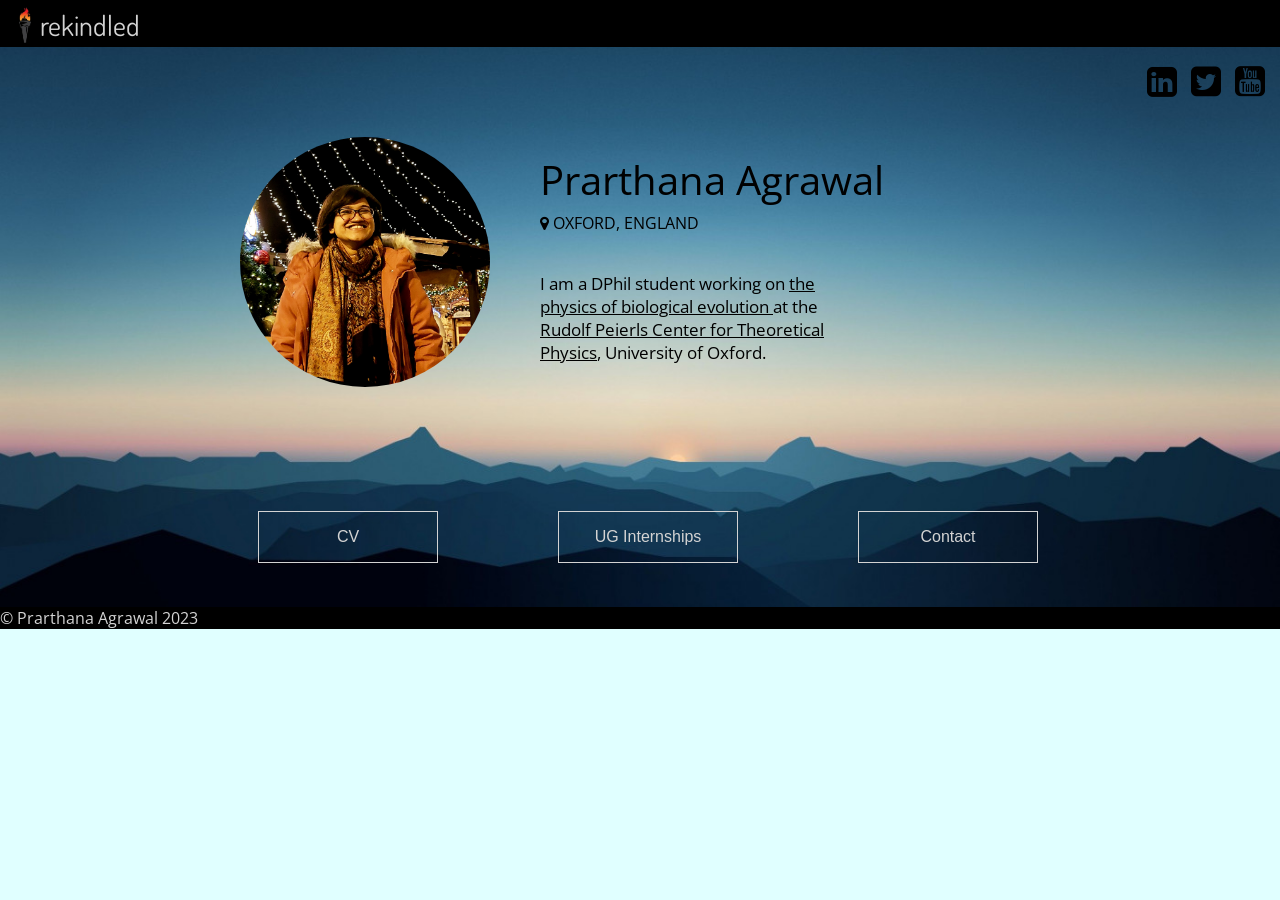
==== index.html @ c0a05fdb "Ready to publish version1" ====
<!doctype html>
<html lang="en">

<head>
	<meta charset="utf-8">
	<!--<meta name="viewport" content="width=device-width, initial-scale=1.0" charset="utf-8">-->
	<title> rekindled </title>
	<link rel="stylesheet" href="https://cdnjs.cloudflare.com/ajax/libs/font-awesome/4.7.0/css/font-awesome.min.css">
	<link rel="stylesheet" href="main-style.css">
</head>

<body>
	<!--Website name and Logo-->
	<div id="website-logo-container">
		<a href="index.html" target="_self">
		<img id="logo" src="torch.png">
		<p id="website-name">rekindled</p> </a>
	</div> 

	<!--Background-->
	<div id="background-container">

		<div id="image-title-container">
			<img src="lights_mypic.jpg" id="image">
			<p id="title"> Prarthana&nbsp;Agrawal</p>
			<p id="location"> <i class="fa fa-map-marker" aria-hidden="true"></i> Oxford, England </p>
			<p id="introtext"> I am a DPhil student working on <a style="color: black;" href="http://www-thphys.physics.ox.ac.uk/people/ArdLouis/research.shtml" target="_blank"> the physics of biological evolution </a> at the <a style="color: black;" href="https://www.physics.ox.ac.uk/research/subdepartment/rudolf-peierls-centre-theoretical-physics" target="_blank"> Rudolf Peierls Center for Theoretical Physics</a>, University&nbsp;of&nbsp;Oxford. </p>
		</div>

		<div id="social-media-container">
			<a id="social-media-button" href="https://www.linkedin.com/in/prarthana-agrawal-8930bb1aa/" target="_blank" title="prarthana-agrawal-8930bb1aa">
			<i class="fa fa-linkedin-square" style="color: black"></i></a>

			<a id="social-media-button" href="https://twitter.com/agrawalprayer" target="_blank" title="agrawalprayer">
			<i class="fa fa-twitter-square" style="color: black"></i></a>

			<a id="social-media-button" href="https://www.youtube.com/@thekroneckerdelta" target="_blank">
			<i class="fa fa-youtube-square" style="color: black"></i></a>
		</div>

		<div id="button-container">
			<a href="cv-page.html"> <button class="button" id="button-cv"> CV </button> </a> 
			<a href="internship-page.html"> <button class="button" id="button-internship"> UG Internships </button> </a>
			<a href="contact.html"> <button class="button" id="button-contact"> Contact </button> </a>
		</div>
	</div>

	<footer style="color:lightgray"> &copy; Prarthana Agrawal 2023 </footer>
</body>
</html>
---- main-style.css ----
*{
	box-sizing: border-box;
	padding: 0;
	margin: 0;
}

@font-face {
  font-family: OpenSans ;
  src: url(OpenSans-Regular.ttf);
  font-weight: bold;
}

@font-face {
  font-family: Dosis ;
  src: url('fonts/Dosis-Regular.ttf');
  font-weight: bold;
}

html, body
{
    width: 100%;
    height: 100%;
    margin: 0px;
    padding: 0px;
	background-color: lightcyan;
	color: black;
	font-family: OpenSans, helvetica, sans-serif;
	/*overflow-x: hidden;*/
	min-width: 1024px;
	/*width: 100%;*/
}

#website-logo-container{
	position: relative;
	top: 0px;
	/*background-color: orange;*/
	height: 47px;
	background-color: black;
}

#website-name{
	position: absolute;
	top: 0px;
	left: 40px;
	color: lightgray;
	padding-top: 7px;
	font-size: 28px;
	font-weight: bold;
	font-family: Dosis;
}

#logo{
	position: absolute;
	top: 0px;
	left: 0px;
	width: 50px;
	height: 50px;
}

#background-container{
	position: relative;
	top: 0px;
	background: url('bgimage.jpg');
	background-size: cover;
	background-position: center;
	height: 560px;
}

#image-title-container{
	/*background-color: lightgray;*/
	position: relative;
	top: 65px;
	left: 190px;
	/*height: 300px;*/
	width: 700px;
}


#image{
	width: 250px;
	height: 250px;
	position: absolute;
	top: 25px;
	left: 50px;
	border-radius: 50%;
}

#title{
	font-size: 40px;
	position: absolute;
	left: 350px;	
	top: 40px;
	width: 330px;
	/*background-color: orange;*/
	color: black;
}

#location{
	position: absolute;
	left: 350px;
	top: 100px;
	text-transform: uppercase;
	color: black;
}

#introtext{
	position: absolute;
	top: 160px;
	left: 350px;
	width: 330px;
	font-size: 17px;
	color: black;
	/*background-color: yellow;*/
}

#social-media-container{
	position: absolute;
	right: 15px;
	top: 5px;
	height: 60px;
	/*border: 1px solid blue;*/
}

#social-media-button{
	position: relative;
	margin-left: 5px;
	margin-right: 5px;
	font-size: 35px;
	left: 5px;
	top: 5px;
}

.button{
  border: lightgray 1px solid;
  color: lightgray;
  background: transparent;
  padding: 16px 32px;
  text-align: center;
  text-decoration: none;
  display: inline-block;
  font-size: 16px;
  margin: 4px 2px;
  transition-duration: 0.4s;
  cursor: pointer;
  border-radius: 0%;
  width: 180px;
}

.button:hover {
  color: white;
  background-color: black;
  opacity: 0.3;
  border: white 1px solid;
}

#button-container{
	position: absolute;
	bottom: 30px;
	/*border: 1px solid white;*/
	width: 800px;
	height: 70px;
	left: 20%;
}

#button-cv{
	position: absolute;
	left: 0px;
}

#button-internship{
	position: absolute;
  	left: 300px;
}

#button-contact{
	position: absolute;
  	left: 600px;
}

footer{
	background-color: black;
	color: lightgray;
}

.cvcontent{
	margin: 10px;
	border: 2px lightblue solid;
	padding: 40px;
	font-family: sans-serif;
	/*border: 1px white solid;*/
	position: relative;
	left: 0px;
	color: black;
}

.cvcontent h2{
	margin-bottom: 20px;
	margin-top: 40px;
}

.cvcontent>table, .cvcontent>tr, .cvcontent>td{
	text-align: left;
	border: 0px;
	border-collapse: separate;
	border-spacing: 40px 15px;
	/*margin-right: auto;
	margin-left: auto;*/
}

.cvcontent td.date{
	text-align:center;
	vertical-align: top;
	border: 0px;
	border-style: none;
	border-color:lightgray;
}

a:link {
  text-decoration: underline;
  background-color: none;
  border: 0px solid blue;
  color: black;
  display: inline;
  width: 200px;
  text-align: center;
  margin-bottom: 1px;
}

a:visited {
  text-decoration: underline;
  background-color: none;
  border: 0px solid blue;
  color: brown;
  display: inline;
  width: 200px;
  text-align: center;
  margin-bottom: 1px;
}

a:hover, a:active {
  background-color: none;
  color: steelblue;
}

.spacer{
	height: 20px;
}

#CV-heading{
	/*background-color: white;*/
	background-image: url('bgimage.jpg');
	background-size: cover;
	background-position: bottom;
	height: 300px;
	color: lightgray;
	text-align: center;
	border: 0px lightblue solid;
	margin: 0px;
	padding-top: 120px;
}

.internship table, .internship tr, .internship td{
	text-align: left;
	border: 1px solid black;
	border-collapse: collapse;
	border-spacing: 10px 15px;
	padding: 10px;
	margin-left: 10px;
	margin-right: 10px;
	margin-bottom: 30px;
	margin-top: 10px;
	/*width: 1200px;*/
}

.internship tr:nth-child(even){
	background-color: lightblue;
	opacity:1;
}

.internship thead>tr{
	text-align: center; 
	background-color: lightgray; 
	height:40px;  
	font-size: 16px;
	color: black;
	font-family: arial;
}

#internship-heading{
	background-image: url('bgimage.jpg');
	background-size: cover;
	background-position: bottom;
	height: 300px;
	color: lightgray;
	text-align: center;
	border: 0px lightblue solid;
	margin: 0px;
	padding-top: 120px;

	/*position: relative;
	top: 20px;
	height: 80px;
	background-color: white;
	padding-top: 20px ;
	padding-bottom: 20px;
	margin-bottom: 10px;
	border: 2px solid lightblue;
	color: teal;
	font-family: arial;
	text-align: center;
	margin-right: 10px;
	margin-left: 10px;
	margin-top: auto;
	margin-bottom: auto;*/
	/*width: 1200px;*/
}

#internship-footer{
	position: fixed;
	text-align: center;
    bottom: 0px ;
    width: 100%;
    height: 22px; 
    background: lightgray ;
    opacity: 1.0;
}

#back-to-top{
	margin: 0px;
	float: left;
}

#last-updated{
	float: right;
}

#internship-add-rsc{
	margin-left: 20px;
	padding: 10px;
	margin-bottom: 10px;
}
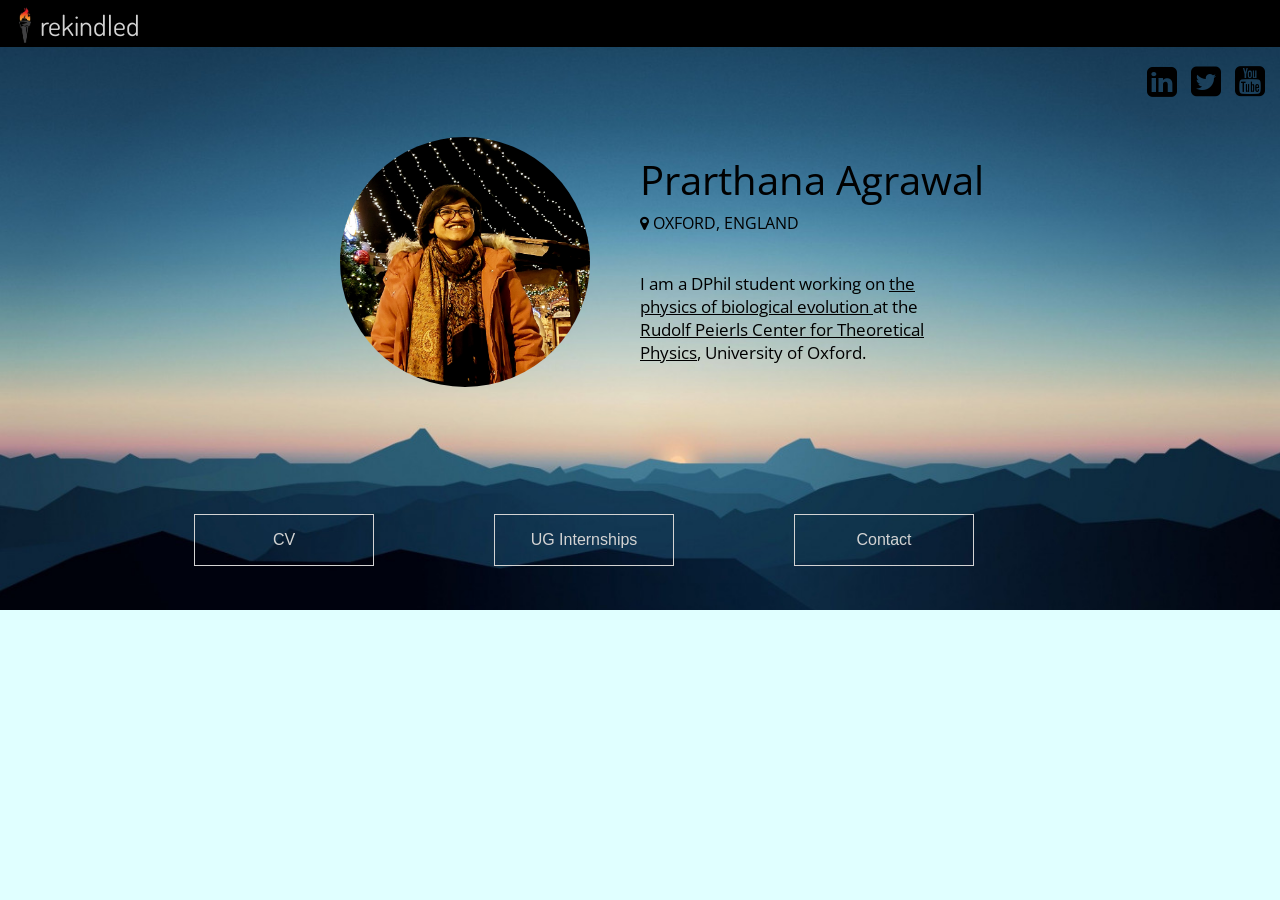
==== commit 7e0a9169: "contact page updated" ====
--- a/index.html
+++ b/index.html
@@ -45,6 +45,6 @@
 		</div>
 	</div>
 
-	<footer style="color:lightgray"> &copy; Prarthana Agrawal 2023 </footer>
+	<!--<footer style="color:lightgray"> &copy; Prarthana Agrawal 2023 </footer>-->
 </body>
 </html>
--- a/main-style.css
+++ b/main-style.css
@@ -26,8 +26,11 @@
 	color: black;
 	font-family: OpenSans, helvetica, sans-serif;
 	/*overflow-x: hidden;*/
-	min-width: 1024px;
 	/*width: 100%;*/
+}
+
+body{
+	min-width: fit-content !important;
 }
 
 #website-logo-container{
@@ -63,14 +66,15 @@
 	background: url('bgimage.jpg');
 	background-size: cover;
 	background-position: center;
-	height: 560px;
+	height: 563px;
 }
 
 #image-title-container{
 	/*background-color: lightgray;*/
 	position: relative;
 	top: 65px;
-	left: 190px;
+	margin-left: auto;
+	margin-right: auto;
 	/*height: 300px;*/
 	width: 700px;
 }
@@ -159,7 +163,7 @@
 	/*border: 1px solid white;*/
 	width: 800px;
 	height: 70px;
-	left: 20%;
+	left: 15%;
 }
 
 #button-cv{
@@ -265,8 +269,8 @@
 	border-collapse: collapse;
 	border-spacing: 10px 15px;
 	padding: 10px;
-	margin-left: 10px;
-	margin-right: 10px;
+	margin-left: auto;
+	margin-right: auto;
 	margin-bottom: 30px;
 	margin-top: 10px;
 	/*width: 1200px;*/
@@ -289,6 +293,7 @@
 #internship-heading{
 	background-image: url('bgimage.jpg');
 	background-size: cover;
+	width: 100%;
 	background-position: bottom;
 	height: 300px;
 	color: lightgray;
@@ -320,22 +325,24 @@
 	text-align: center;
     bottom: 0px ;
     width: 100%;
-    height: 22px; 
+    height: 30px; 
     background: lightgray ;
     opacity: 1.0;
 }
 
 #back-to-top{
-	margin: 0px;
 	float: left;
+	color: steelblue;
+	padding-top: 3px;
 }
 
 #last-updated{
 	float: right;
+	padding-top: 12px;
 }
 
 #internship-add-rsc{
-	margin-left: 20px;
-	padding: 10px;
-	margin-bottom: 10px;
+	margin-left: 30px;
+	margin-bottom: 40px;
+	padding-left: 15px;
 }
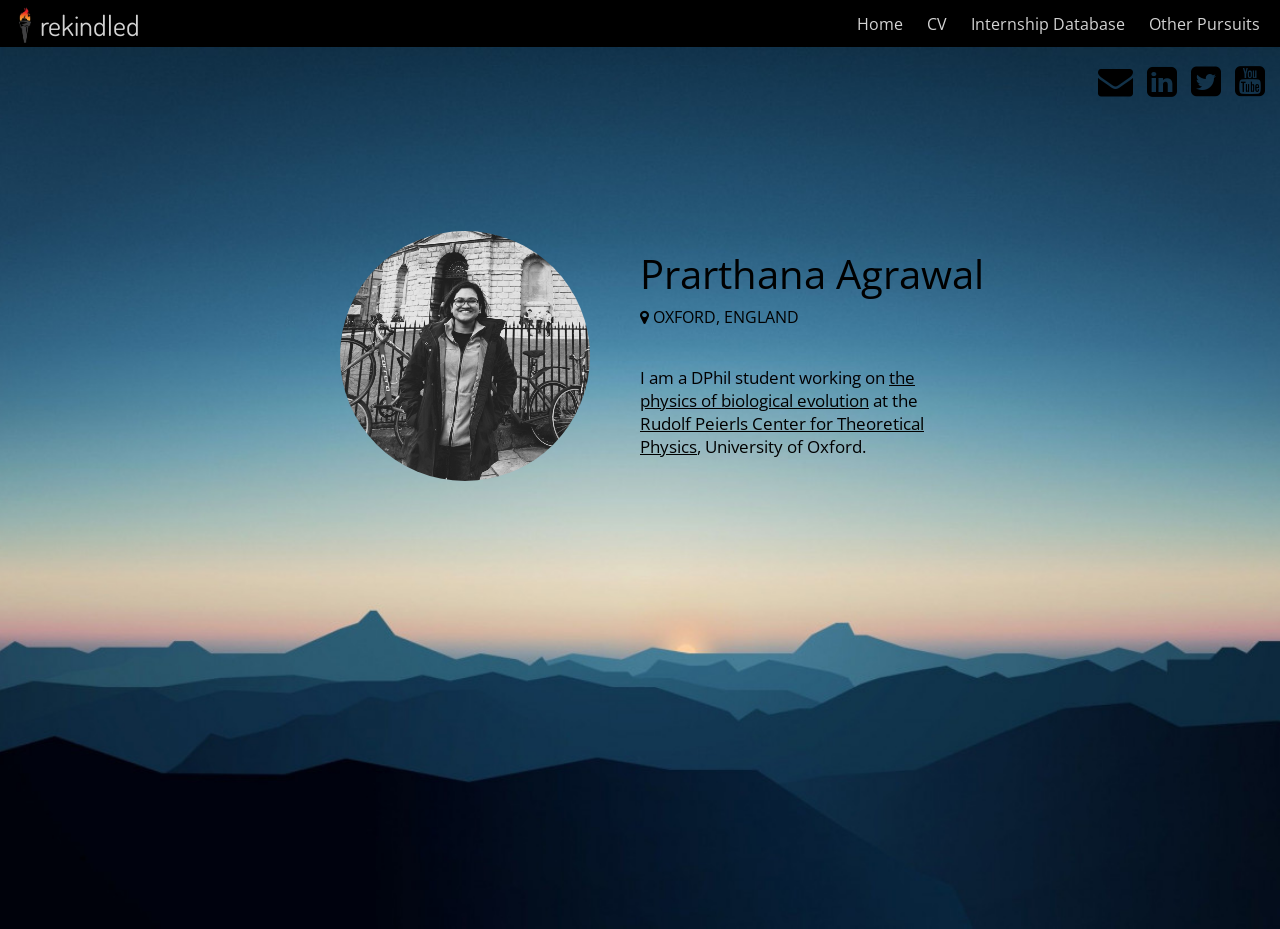
==== commit c0027fac: "Update profile picture and added menu bar" ====
--- a/index.html
+++ b/index.html
@@ -15,19 +15,32 @@
 		<a href="index.html" target="_self">
 		<img id="logo" src="torch.png">
 		<p id="website-name">rekindled</p> </a>
-	</div> 
+
+		<div id="menu-container">
+			<a id="menu" href="index.html" target=_self> Home </a>
+
+			<a id="menu" href="cv-page.html" target=_self> CV </a>
+
+			<a id="menu" href="internship-page.html" target=_self> Internship Database</a>
+
+			<a id="menu" href="Other-pursuits.html" target=_self> Other Pursuits</a>
+		</div>
+	</div>  
 
 	<!--Background-->
 	<div id="background-container">
 
 		<div id="image-title-container">
-			<img src="lights_mypic.jpg" id="image">
+			<img src="prarthana_oxford_bw.jpg" id="image">
 			<p id="title"> Prarthana&nbsp;Agrawal</p>
 			<p id="location"> <i class="fa fa-map-marker" aria-hidden="true"></i> Oxford, England </p>
-			<p id="introtext"> I am a DPhil student working on <a style="color: black;" href="http://www-thphys.physics.ox.ac.uk/people/ArdLouis/research.shtml" target="_blank"> the physics of biological evolution </a> at the <a style="color: black;" href="https://www.physics.ox.ac.uk/research/subdepartment/rudolf-peierls-centre-theoretical-physics" target="_blank"> Rudolf Peierls Center for Theoretical Physics</a>, University&nbsp;of&nbsp;Oxford. </p>
+			<p id="introtext"> I am a DPhil student working on <a style="color: black;" href="http://www-thphys.physics.ox.ac.uk/people/ArdLouis/research.shtml" target="_blank"> the physics of biological evolution</a> at the <a style="color: black;" href="https://www.physics.ox.ac.uk/research/subdepartment/rudolf-peierls-centre-theoretical-physics" target="_blank"> Rudolf Peierls Center for Theoretical Physics</a>, University&nbsp;of&nbsp;Oxford. </p>
 		</div>
 
 		<div id="social-media-container">
+
+			<a id="social-media-button" href="mailto:prarthana.agrawal@physics.ox.ac.uk"> <i class="fa fa-envelope" aria-hidden="true"></i></a>
+
 			<a id="social-media-button" href="https://www.linkedin.com/in/prarthana-agrawal-8930bb1aa/" target="_blank" title="prarthana-agrawal-8930bb1aa">
 			<i class="fa fa-linkedin-square" style="color: black"></i></a>
 
@@ -38,13 +51,13 @@
 			<i class="fa fa-youtube-square" style="color: black"></i></a>
 		</div>
 
-		<div id="button-container">
+		<!--<div id="button-container">
 			<a href="cv-page.html"> <button class="button" id="button-cv"> CV </button> </a> 
 			<a href="internship-page.html"> <button class="button" id="button-internship"> UG Internships </button> </a>
 			<a href="contact.html"> <button class="button" id="button-contact"> Contact </button> </a>
 		</div>
-	</div>
+	</div>-->
 
-	<!--<footer style="color:lightgray"> &copy; Prarthana Agrawal 2023 </footer>-->
+	<!--<footer>  Prarthana Agrawal <br> DPhil Theoretical Physics <br> University of Oxford </footer>-->
 </body>
 </html>
--- a/main-style.css
+++ b/main-style.css
@@ -60,19 +60,38 @@
 	height: 50px;
 }
 
+#menu-container{
+	position: absolute;
+	right: 0px;
+	padding-top: 13px;
+	text-decoration: none;
+	color: lightgray;
+	margin-right: 10px;
+}
+
+#menu{
+	position: relative;
+	margin-left: 5px;
+	margin-right: 5px;
+	padding: 5px;
+	text-decoration: none;
+	color: lightgray;
+}
+
 #background-container{
 	position: relative;
 	top: 0px;
 	background: url('bgimage.jpg');
 	background-size: cover;
 	background-position: center;
-	height: 563px;
+	height: 98%;
+	width: 100%;
 }
 
 #image-title-container{
 	/*background-color: lightgray;*/
 	position: relative;
-	top: 65px;
+	top: 18%;
 	margin-left: auto;
 	margin-right: auto;
 	/*height: 300px;*/
@@ -87,6 +106,7 @@
 	top: 25px;
 	left: 50px;
 	border-radius: 50%;
+	border: 0px solid steelblue;
 }
 
 #title{
@@ -163,7 +183,7 @@
 	/*border: 1px solid white;*/
 	width: 800px;
 	height: 70px;
-	left: 15%;
+	left: 25%;
 }
 
 #button-cv{
@@ -184,6 +204,8 @@
 footer{
 	background-color: black;
 	color: lightgray;
+	padding: 20px;
+	text-align: center;
 }
 
 .cvcontent{
@@ -234,7 +256,7 @@
   text-decoration: underline;
   background-color: none;
   border: 0px solid blue;
-  color: brown;
+  color: steelblue;
   display: inline;
   width: 200px;
   text-align: center;
@@ -243,7 +265,7 @@
 
 a:hover, a:active {
   background-color: none;
-  color: steelblue;
+  color: cadetblue;
 }
 
 .spacer{
@@ -330,6 +352,15 @@
     opacity: 1.0;
 }
 
+#back-to-top-button{
+	position: relative;
+	bottom: 0px;
+	text-align: left;
+	font-size: 35px;
+	color: steelblue;
+	padding-left: 5px;
+}
+
 #back-to-top{
 	float: left;
 	color: steelblue;
@@ -341,8 +372,59 @@
 	padding-top: 12px;
 }
 
-#internship-add-rsc{
+#internship-additional-content{
 	margin-left: 30px;
 	margin-bottom: 40px;
 	padding-left: 15px;
+}
+
+#ms-thesis-heading{
+	background-image: url('bgimage.jpg');
+	background-size: cover;
+	width: 100%;
+	height: 300px;
+	background-position: bottom;
+	color: white;
+	text-align: center;
+	border: 0px lightblue solid;
+	margin: 0px;
+	padding-top: 120px;
+}
+
+.ms-thesis-contents{
+	margin: 10px;
+	border: 1px solid lightblue;
+	width: 100%;
+	padding-left: 10%;
+	padding-right: 10%;
+	padding-top: 5%;
+	padding-bottom: 20%;
+
+}
+
+.ms-thesis-contents>div{
+	margin-top: 30px;
+}
+
+
+#quote-box{
+	position: relative;
+	top: 5%;
+	width: 98%;
+	margin-left: 1%;
+	height: 20%;
+	padding: 40px;
+	background-color: black;
+	opacity: 0.7;
+	color: lightgray;
+	text-align: center;
+	font-size: 18px;
+}
+
+#instagram-post{
+	position: relative;
+	top: 10%;
+	margin-left: 1%;
+	height: 5%;
+	width: 5%;
 }
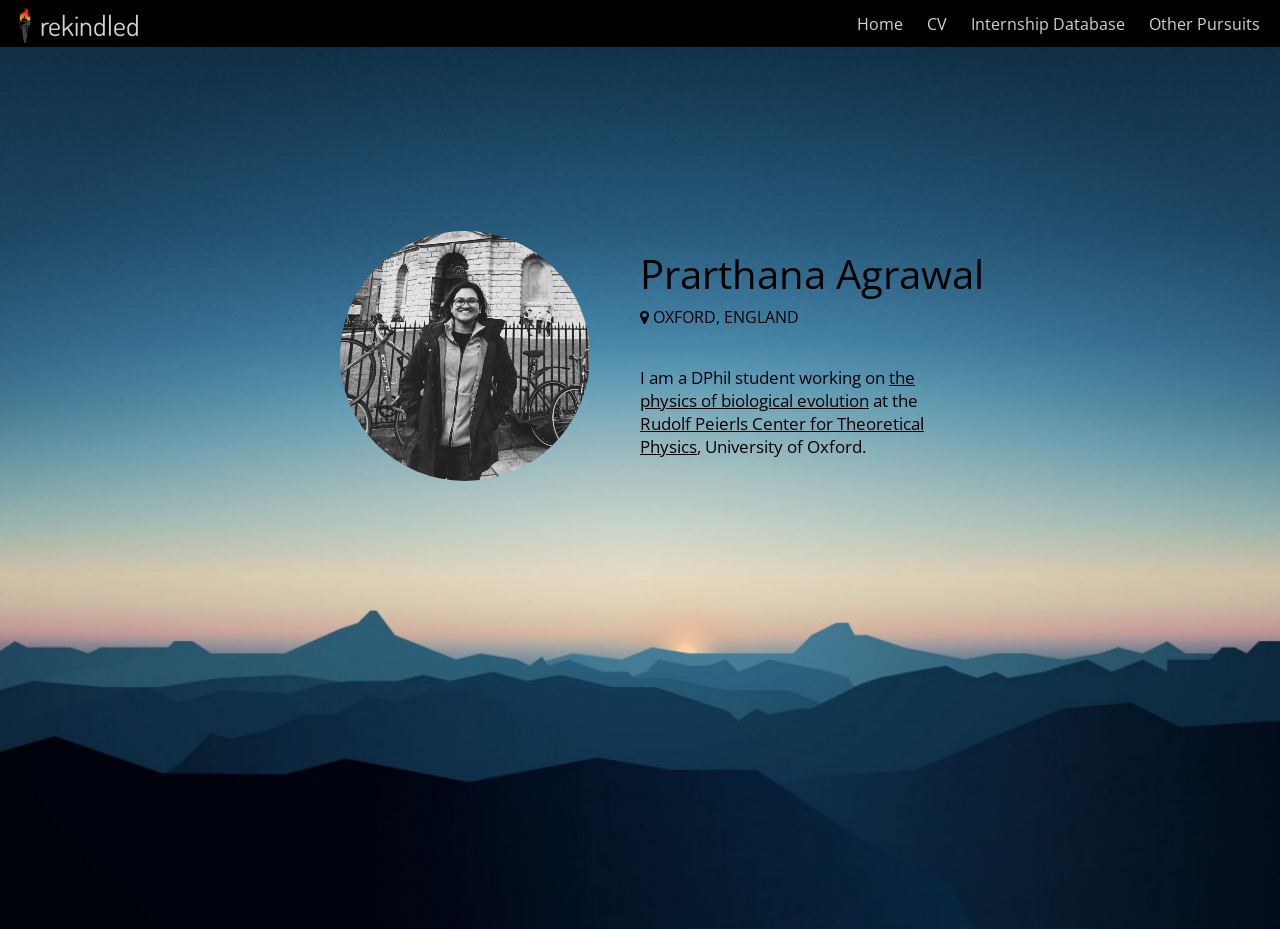
==== commit 4e0c1cc3: "social media icons removed" ====
--- a/index.html
+++ b/index.html
@@ -37,6 +37,7 @@
 			<p id="introtext"> I am a DPhil student working on <a style="color: black;" href="http://www-thphys.physics.ox.ac.uk/people/ArdLouis/research.shtml" target="_blank"> the physics of biological evolution</a> at the <a style="color: black;" href="https://www.physics.ox.ac.uk/research/subdepartment/rudolf-peierls-centre-theoretical-physics" target="_blank"> Rudolf Peierls Center for Theoretical Physics</a>, University&nbsp;of&nbsp;Oxford. </p>
 		</div>
 
+		<!--
 		<div id="social-media-container">
 
 			<a id="social-media-button" href="mailto:prarthana.agrawal@physics.ox.ac.uk"> <i class="fa fa-envelope" aria-hidden="true"></i></a>
@@ -49,7 +50,7 @@
 
 			<a id="social-media-button" href="https://www.youtube.com/@thekroneckerdelta" target="_blank">
 			<i class="fa fa-youtube-square" style="color: black"></i></a>
-		</div>
+		</div>-->
 
 		<!--<div id="button-container">
 			<a href="cv-page.html"> <button class="button" id="button-cv"> CV </button> </a> 
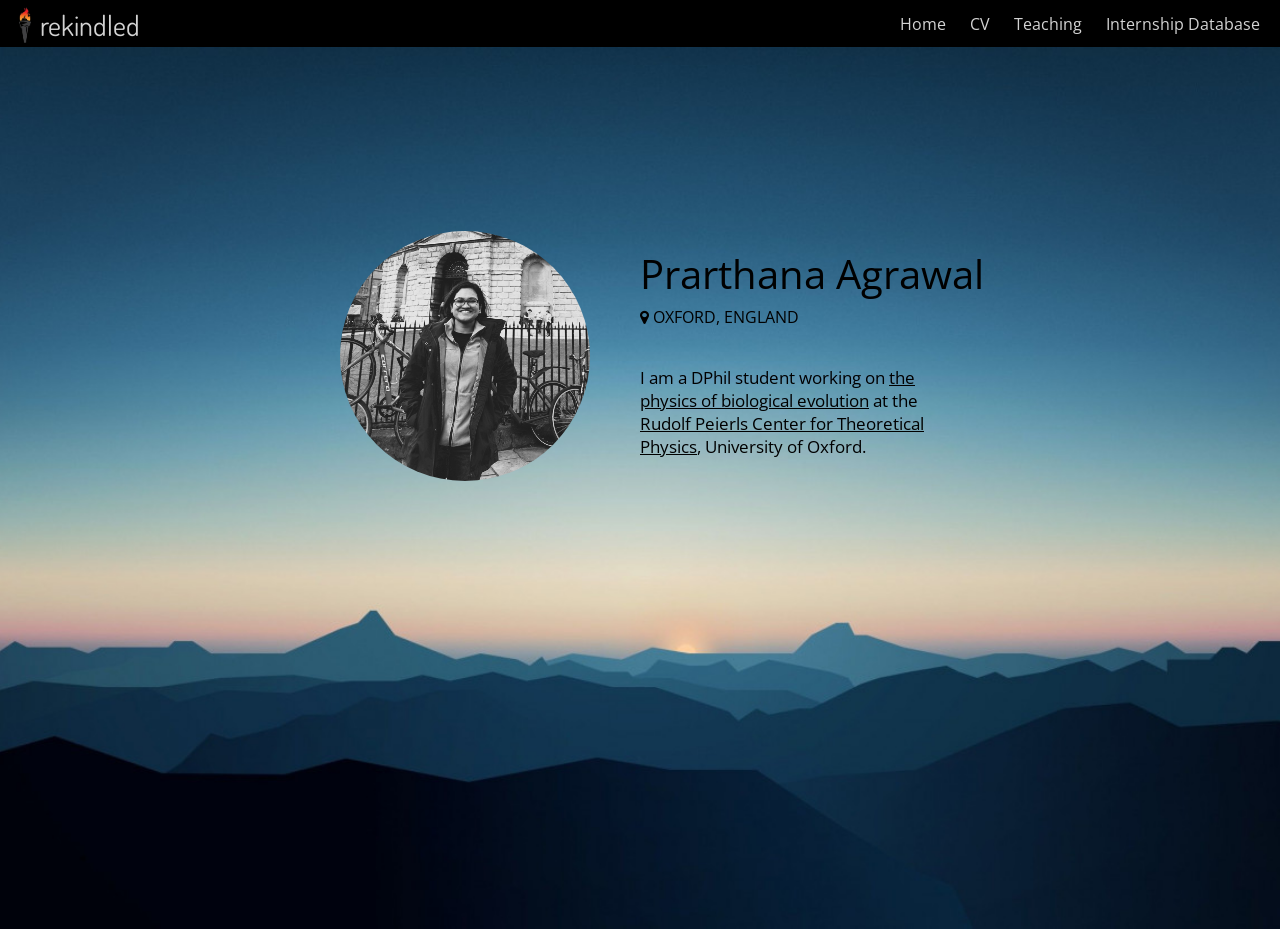
==== commit 9a4cf627: "research teaching" ====
--- a/index.html
+++ b/index.html
@@ -21,9 +21,9 @@
 
 			<a id="menu" href="cv-page.html" target=_self> CV </a>
 
+			<a id="menu" href="teaching.html" target=_self> Teaching </a>
+
 			<a id="menu" href="internship-page.html" target=_self> Internship Database</a>
-
-			<a id="menu" href="Other-pursuits.html" target=_self> Other Pursuits</a>
 		</div>
 	</div>  
 
--- a/main-style.css
+++ b/main-style.css
@@ -427,4 +427,37 @@
 	margin-left: 1%;
 	height: 5%;
 	width: 5%;
+}
+
+.teaching-content{
+	margin: 10px;
+	border: 2px lightblue solid;
+	padding: 40px;
+	font-family: sans-serif;
+	/*border: 1px white solid;*/
+	position: relative;
+	left: 0px;
+	color: black;
+}
+
+.teaching-content h1{
+	margin-bottom: 40px;
+	margin-top: 10px;
+}
+
+.research-content{
+	margin: 10px;
+	border: 2px lightblue solid;
+	padding: 40px;
+	font-family: sans-serif;
+	/*border: 1px white solid;*/
+	position: relative;
+	left: 0px;
+	color: black;
+}
+
+.research-content h1{
+	margin-bottom: 40px;
+	margin-top: 10px;
+	font-size: 2em;
 }
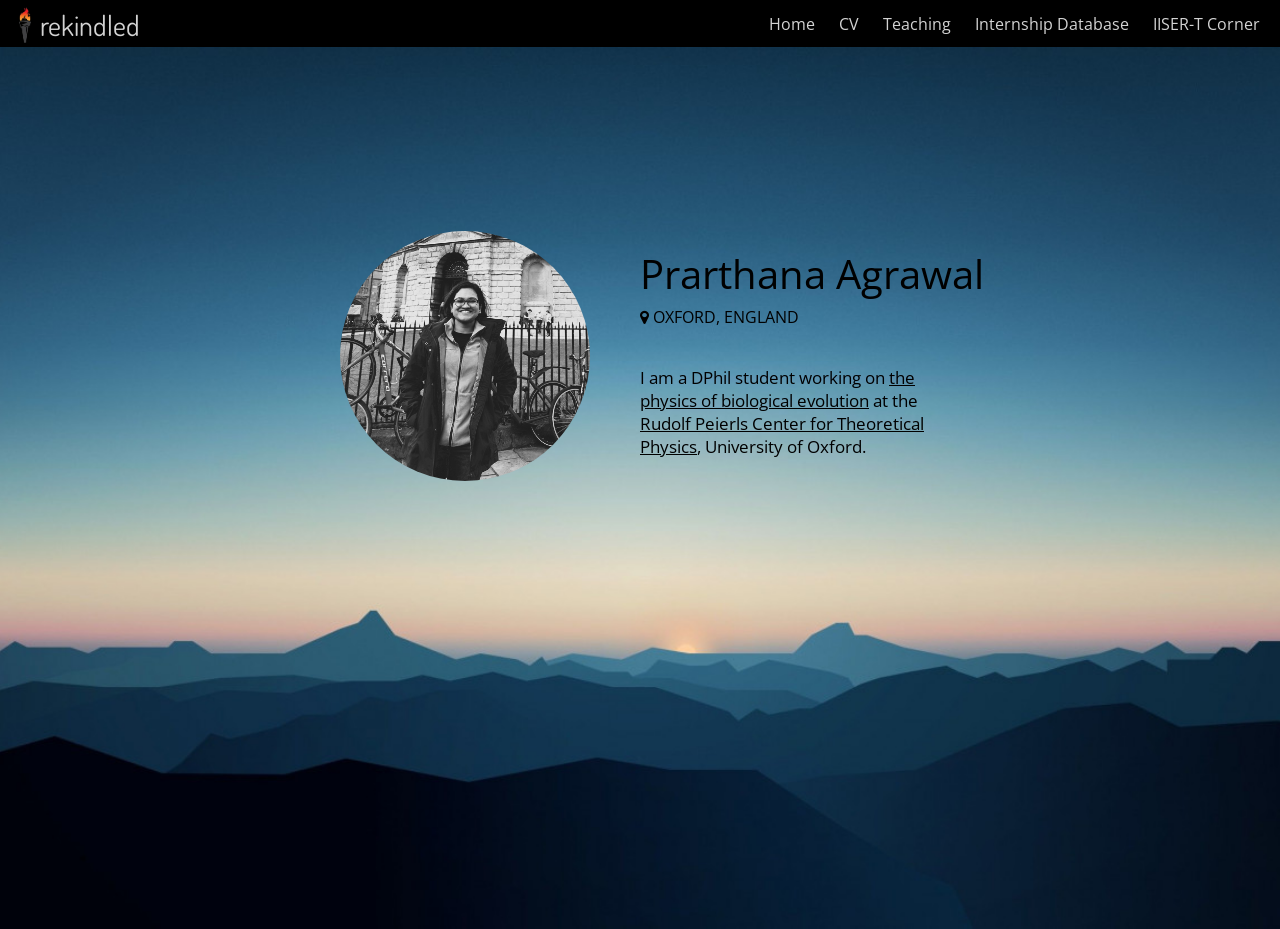
==== commit 10d689c6: "MS Thesis Alumni 2018" ====
--- a/index.html
+++ b/index.html
@@ -24,6 +24,8 @@
 			<a id="menu" href="teaching.html" target=_self> Teaching </a>
 
 			<a id="menu" href="internship-page.html" target=_self> Internship Database</a>
+
+			<a id="menu" href="ms-thesis-tpt.html" target=_self> IISER-T Corner</a>
 		</div>
 	</div>  
 
--- a/main-style.css
+++ b/main-style.css
@@ -460,4 +460,32 @@
 	margin-bottom: 40px;
 	margin-top: 10px;
 	font-size: 2em;
+}
+
+
+.ms-thesis-alumni table, .ms-thesis-alumni tr, .ms-thesis-alumni td{
+	text-align: left;
+	border: 1px solid black;
+	border-collapse: collapse;
+	border-spacing: 10px 15px;
+	padding: 10px;
+	margin-left: auto;
+	margin-right: auto;
+	margin-bottom: 30px;
+	margin-top: 10px;
+	/*width: 1200px;*/
+}
+
+.ms-thesis-alumni tr:nth-child(even){
+	background-color: lightblue;
+	opacity:1;
+}
+
+.ms-thesis-alumni thead>tr{
+	text-align: center; 
+	background-color: lightgray; 
+	height:40px;  
+	font-size: 16px;
+	color: black;
+	font-family: arial;
 }
